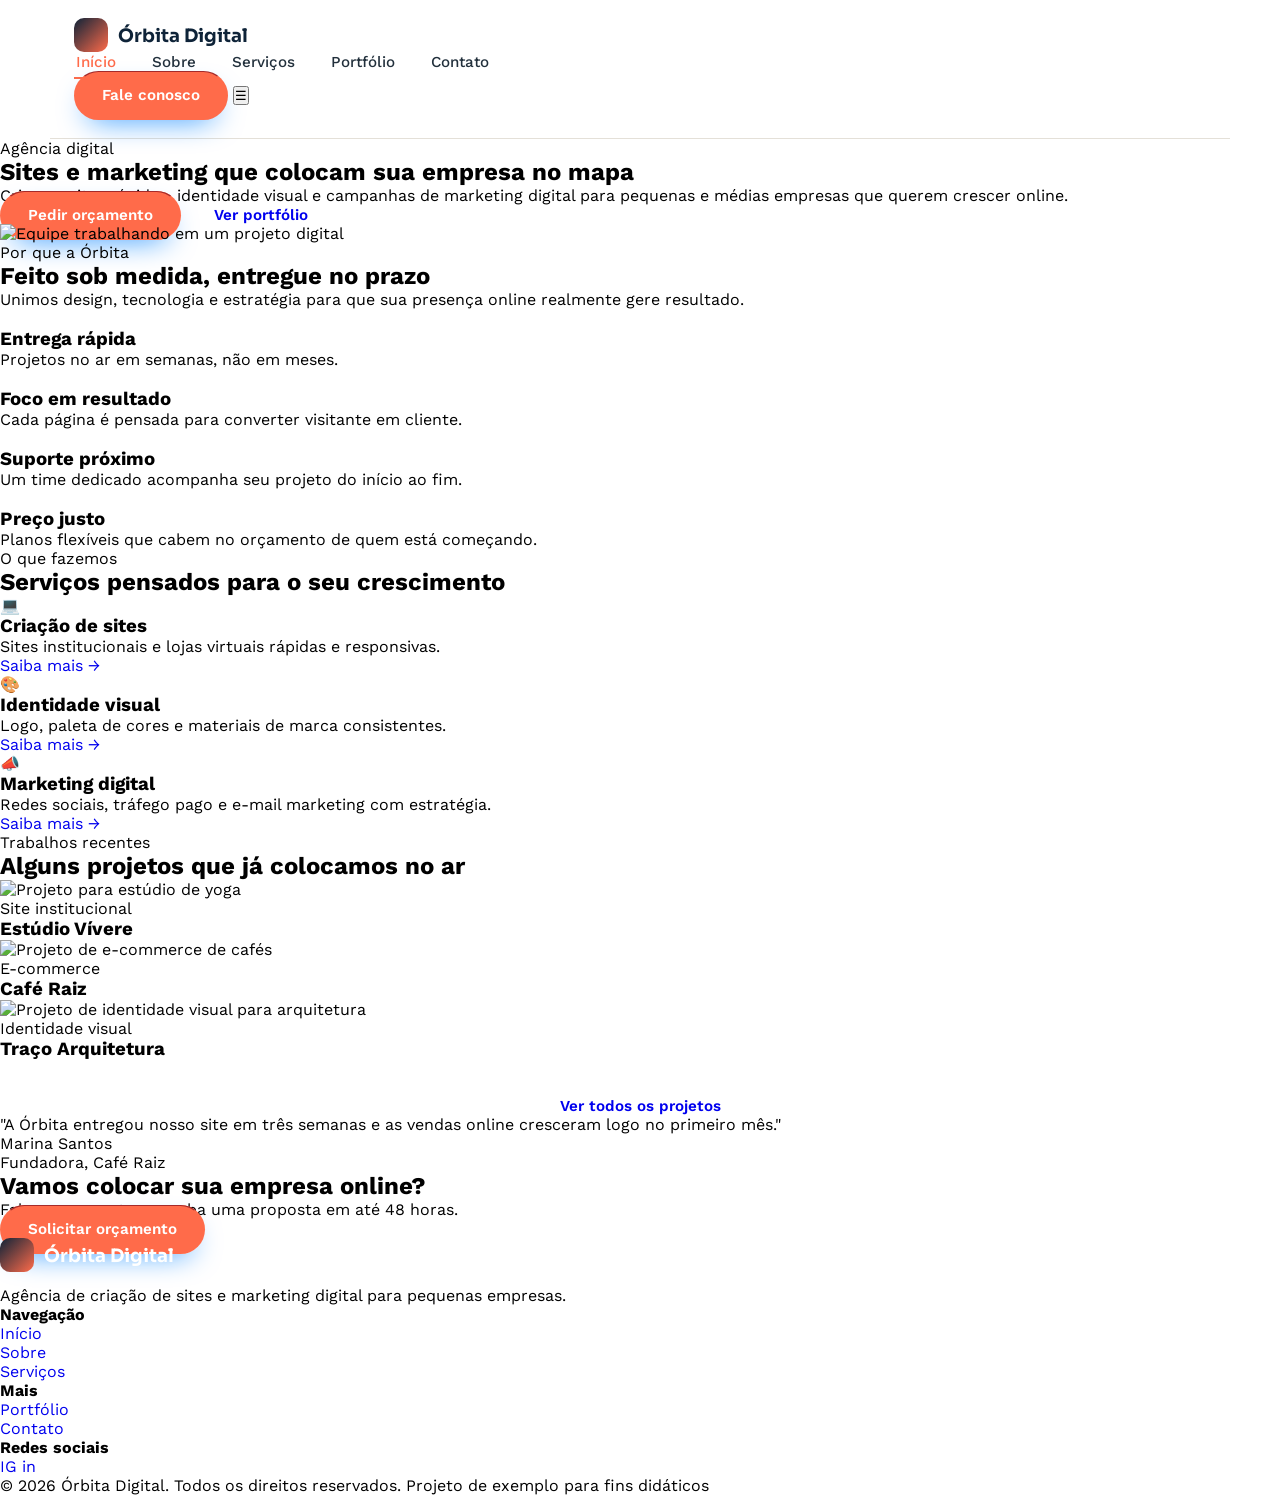
==== heron.html @ cbe0a3c1 "Update/ajustes-de-arquivo" ====
<!DOCTYPE html>
<html lang="pt-BR">

<head>
    <meta charset="UTF-8">
    <meta name="viewport" content="width=device-width, initial-scale=1.0">
    <title>Órbita Digital — Agência de sites e marketing digital</title>
    <link rel="preconnect" href="https://fonts.googleapis.com">
    <link
        href="https://fonts.googleapis.com/css2?family=Sora:wght@600;700;800&family=Work+Sans:wght@400;500;600&display=swap"
        rel="stylesheet">
    <link rel="stylesheet" href="styles/style.css">
</head>

<body>

    <header class="site-header">
        <div class="nav-wrap">
            <a href="index.html" class="logo"><span class="logo-mark"></span>Órbita Digital</a>
            <nav>
                <ul class="nav-links">
                    <li><a href="index.html" aria-current="page">Início</a></li>
                    <li><a href="sobre.html">Sobre</a></li>
                    <li><a href="servicos.html">Serviços</a></li>
                    <li><a href="portfolio.html">Portfólio</a></li>
                    <li><a href="#">Contato</a></li>
                </ul>
            </nav>
            <a href="#" class="btn btn-primary nav-cta">Fale conosco</a>
            <button class="nav-toggle" aria-label="Abrir menu" aria-expanded="false">☰</button>
        </div>
    </header>

    <!-- HERO -->
    <section class="hero">
        <div class="container">
            <div class="hero-text">
                <span class="eyebrow">Agência digital</span>
                <h1>Sites e marketing que colocam sua empresa no mapa</h1>
                <p class="lead">Criamos sites rápidos, identidade visual e campanhas de marketing digital para pequenas
                    e médias empresas que querem crescer online.</p>
                <div class="hero-actions">
                    <a href="#" class="btn btn-primary">Pedir orçamento</a>
                    <a href="portfolio.html" class="btn btn-outline">Ver portfólio</a>
                </div>
            </div>
            <div class="hero-art">
                <img src="https://images.unsplash.com/photo-1522199755839-a2bacb67c546?w=700&q=80"
                    alt="Equipe trabalhando em um projeto digital">
            </div>
        </div>
    </section>

    <!-- DIFERENCIAIS -->
    <section>
        <div class="container">
            <div class="section-head">
                <span class="eyebrow">Por que a Órbita</span>
                <h2>Feito sob medida, entregue no prazo</h2>
                <p>Unimos design, tecnologia e estratégia para que sua presença online realmente gere resultado.</p>
            </div>
            <div class="grid grid-4">
                <div class="card">
                    <div class="card-icon">
                        <img style="width: 60%;" src="./images/raio.png" alt="">
                    </div>
                    <h3>Entrega rápida</h3>
                    <p>Projetos no ar em semanas, não em meses.</p>
                </div>
                <div class="card">
                    <div class="card-icon">
                        <img style="width: 60%;" src="./images/alvo.png" alt="">
                    </div>
                    <h3>Foco em resultado</h3>
                    <p>Cada página é pensada para converter visitante em cliente.</p>
                </div>
                <div class="card">
                    <div class="card-icon">
                        <img style="width: 60%;" src="./images/cumprimentos.png" alt="">
                    </div>
                    <h3>Suporte próximo</h3>
                    <p>Um time dedicado acompanha seu projeto do início ao fim.</p>
                </div>
                <div class="card">
                    <div class="card-icon">
                        <img style="width: 60%;" src="./images/grafico.png" alt="">
                    </div>
                    <h3>Preço justo</h3>
                    <p>Planos flexíveis que cabem no orçamento de quem está começando.</p>
                </div>
            </div>
        </div>
    </section>

    <!-- PRÉVIA DE SERVIÇOS -->
    <section class="alt">
        <div class="container">
            <div class="section-head">
                <span class="eyebrow">O que fazemos</span>
                <h2>Serviços pensados para o seu crescimento</h2>
            </div>
            <div class="grid grid-3">
                <div class="card">
                    <div class="card-icon">💻</div>
                    <h3>Criação de sites</h3>
                    <p>Sites institucionais e lojas virtuais rápidas e responsivas.</p>
                    <a href="servicos.html" class="card-link">Saiba mais →</a>
                </div>
                <div class="card">
                    <div class="card-icon">🎨</div>
                    <h3>Identidade visual</h3>
                    <p>Logo, paleta de cores e materiais de marca consistentes.</p>
                    <a href="servicos.html" class="card-link">Saiba mais →</a>
                </div>
                <div class="card">
                    <div class="card-icon">📣</div>
                    <h3>Marketing digital</h3>
                    <p>Redes sociais, tráfego pago e e-mail marketing com estratégia.</p>
                    <a href="servicos.html" class="card-link">Saiba mais →</a>
                </div>
            </div>
        </div>
    </section>

    <!-- PRÉVIA DE PORTFÓLIO -->
    <section>
        <div class="container">
            <div class="section-head">
                <span class="eyebrow">Trabalhos recentes</span>
                <h2>Alguns projetos que já colocamos no ar</h2>
            </div>
            <div class="grid grid-3">
                <div class="card project-card">
                    <img src="https://images.unsplash.com/photo-1460925895917-afdab827c52f?w=500&q=80"
                        alt="Projeto para estúdio de yoga">
                    <div class="project-body">
                        <span class="project-tag">Site institucional</span>
                        <h3>Estúdio Vívere</h3>
                    </div>
                </div>
                <div class="card project-card">
                    <img src="https://images.unsplash.com/photo-1556742049-0cfed4f6a45d?w=500&q=80"
                        alt="Projeto de e-commerce de cafés">
                    <div class="project-body">
                        <span class="project-tag">E-commerce</span>
                        <h3>Café Raiz</h3>
                    </div>
                </div>
                <div class="card project-card">
                    <img src="https://images.unsplash.com/photo-1497215728101-856f4ea42174?w=500&q=80"
                        alt="Projeto de identidade visual para arquitetura">
                    <div class="project-body">
                        <span class="project-tag">Identidade visual</span>
                        <h3>Traço Arquitetura</h3>
                    </div>
                </div>
            </div>
            <p style="text-align:center; margin-top: 36px;">
                <a href="portfolio.html" class="btn btn-ghost">Ver todos os projetos</a>
            </p>
        </div>
    </section>

    <!-- DEPOIMENTO -->
    <section class="alt">
        <div class="container">
            <div class="testimonial">
                <p class="quote">"A Órbita entregou nosso site em três semanas e as vendas online cresceram logo no
                    primeiro mês."</p>
                <p class="author">Marina Santos</p>
                <p class="role">Fundadora, Café Raiz</p>
            </div>
        </div>
    </section>

    <!-- CTA FINAL -->
    <section>
        <div class="cta-banner">
            <h2>Vamos colocar sua empresa online?</h2>
            <p>Fale com a gente e receba uma proposta em até 48 horas.</p>
            <a href="#" class="btn btn-primary">Solicitar orçamento</a>
        </div>
    </section>

    <footer class="site-footer">
        <div class="container">
            <div class="footer-grid">
                <div>
                    <a href="index.html" class="logo" style="color:#fff;"><span class="logo-mark"></span>Órbita
                        Digital</a>
                    <p style="margin-top:14px;">Agência de criação de sites e marketing digital para pequenas empresas.
                    </p>
                </div>
                <div>
                    <h4>Navegação</h4>
                    <ul>
                        <li><a href="index.html">Início</a></li>
                        <li><a href="sobre.html">Sobre</a></li>
                        <li><a href="servicos.html">Serviços</a></li>
                    </ul>
                </div>
                <div>
                    <h4>Mais</h4>
                    <ul>
                        <li><a href="portfolio.html">Portfólio</a></li>
                        <li><a href="#">Contato</a></li>
                    </ul>
                </div>
                <div>
                    <h4>Redes sociais</h4>
                    <div class="social-row">
                        <a href="#" aria-label="Instagram">IG</a>
                        <a href="#" aria-label="LinkedIn">in</a>
                    </div>
                </div>
            </div>
            <div class="footer-bottom">
                <span>© 2026 Órbita Digital. Todos os direitos reservados.</span>
                <span>Projeto de exemplo para fins didáticos</span>
            </div>
        </div>
    </footer>

    <script src="js/main.js"></script>
</body>

</html>
---- styles/style.css ----
:root {
  --white-color: #ffffff;
  --orange-color: #ff6b4a;
  --border: #e4e0d8;
  --dark-blue: #0e2338;
  --dark-blue-text: #22303c;
  --shadow-color: 0 12px 30px -14px rgba(3, 129, 255, 0.977);
  --max-width: 1180px;
}

* {
  padding: 0;
  margin: 0;
  box-sizing: border-box;
  font-family: "Work Sans", Arial, sans-serif;
}

ul {
  list-style: none;
}

a {
  text-decoration: none;
}

.site-header {
  background-color: var(--white-color);
  border-bottom: 1px solid var(--border);
  position: sticky;
  top: 0;
  z-index: 50;
  display: flex;
  align-items: center;
  justify-content: space-between;
  padding: 18px 24px;
  margin: 0 auto;
  max-width: var(--max-width);
}

.logo {
  display: flex;
  align-items: center;
  gap: 10px;
  font-family: "Sora", Arial, sans-serif;
  font-weight: 700;
  font-size: 1.15rem;
  color: var(--dark-blue);
}

.logo-mark {
  width: 34px;
  height: 34px;
  border-radius: 10px;
  background: linear-gradient(135deg, var(--dark-blue), var(--orange-color));
  flex-shrink: 0;
}

.nav-links {
  display: flex;
  align-items: center;
  gap: 32px;
}

.nav-links a {
  font-weight: 500;
  font-size: 0.95rem;
  color: var(--dark-blue-text);
  padding: 6px 2px;
  border-bottom: 2px solid transparent;
}

.nav-links a:hover,
.nav-links a[aria-current="page"] {
  color: var(--orange-color);
  border-bottom-color: var(--orange-color);
}

.btn {
  align-items: center;
  padding: 14px 26px;
  border-radius: 999px;
  font-weight: 600;
  font-size: 0.95rem;
  cursor: crosshair;
  border: 2px solid transparent;
  transition: 0.9s;
}

.btn:hover {
  transform: translateY(-2px);
}

.btn-primary {
  background-color: var(--orange-color);
  color: var(--white-color);
  box-shadow: var(--shadow-color);
}

.btn-primary:hover {
  background-color: var(--dark-blue);
}

.nav-cta {
  display: inline-flex;
}

@media (max-width: 860px) {
  .nav-cta {
    display: inline-flex;
  }
}


.btn-primary{
  border-top: 1px solid brown;
}
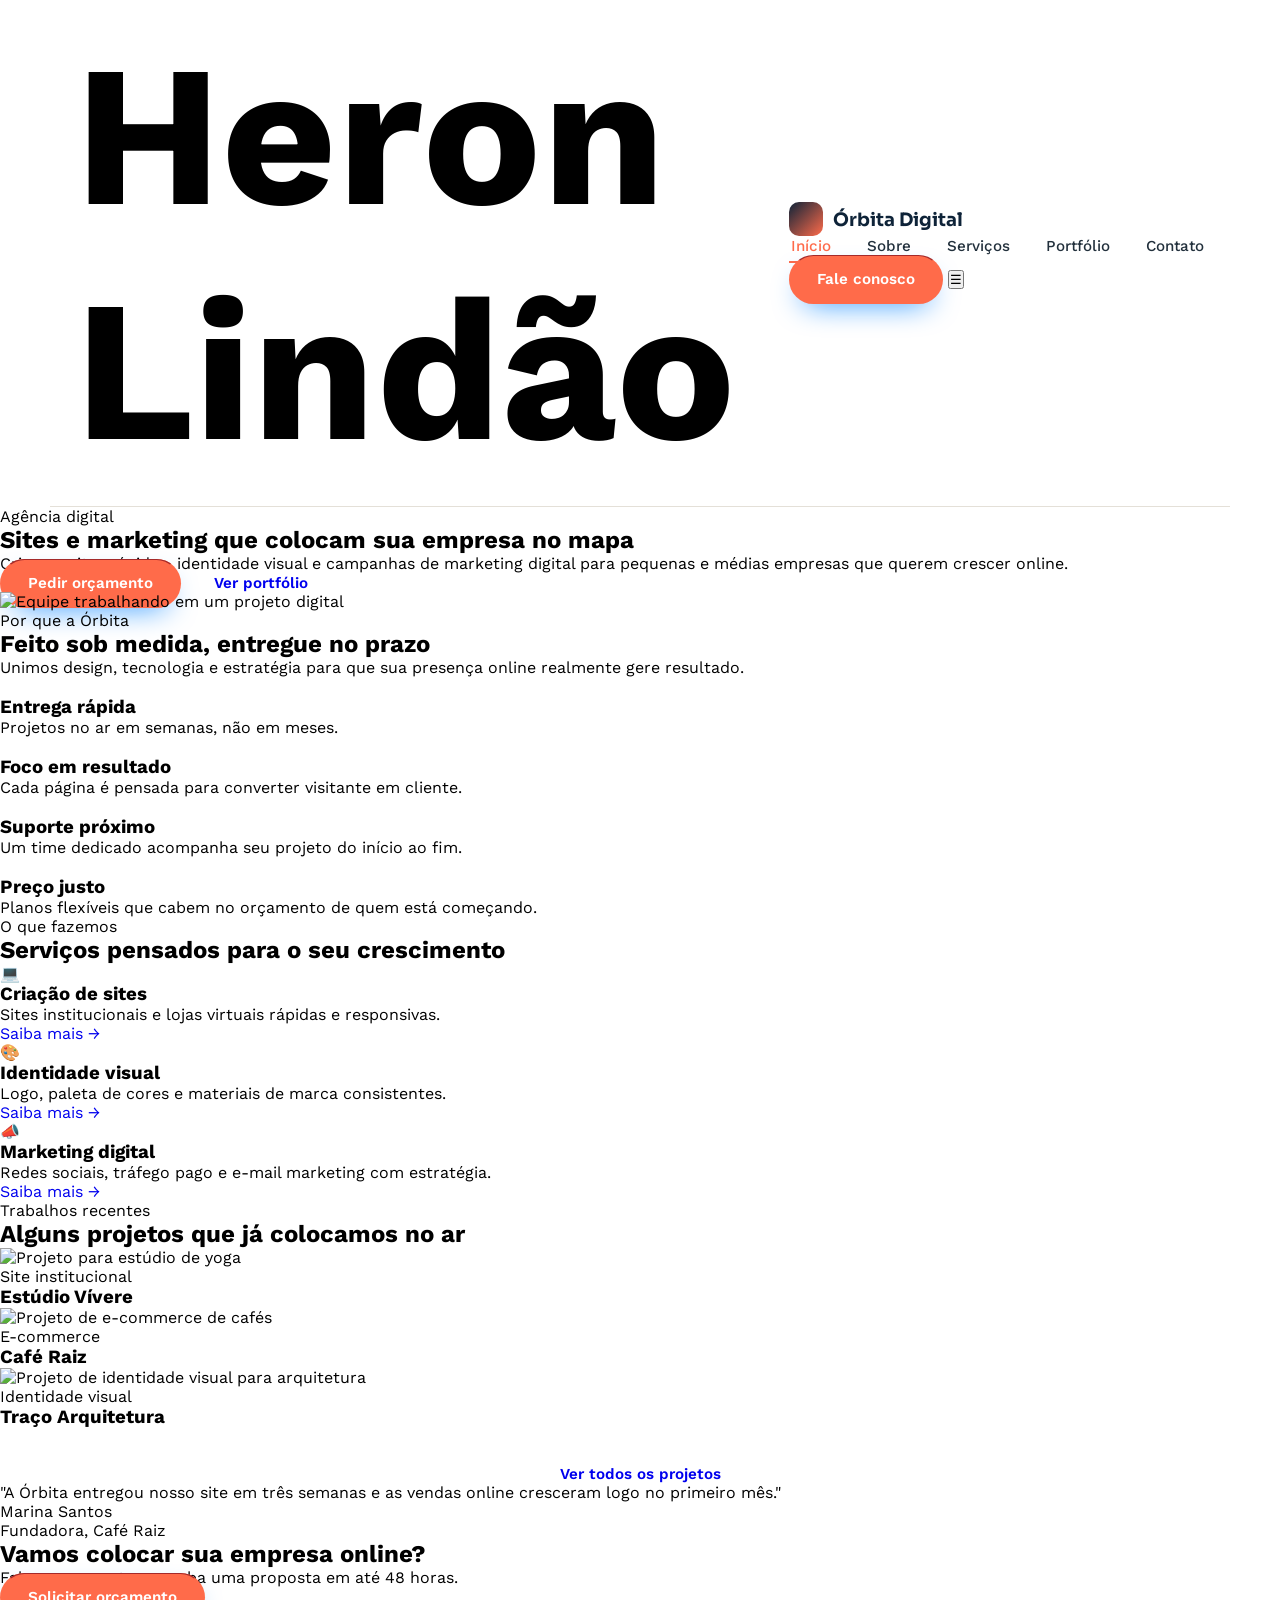
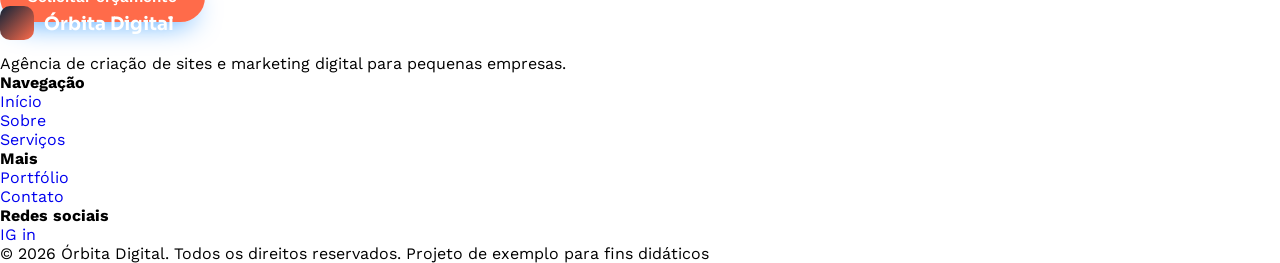
==== commit 3f5bab93: "Update/Melhor_Titulo_do_Mundo Melhor_Titulo_do_Mundo" ====
--- a/heron.html
+++ b/heron.html
@@ -15,6 +15,7 @@
 <body>
 
     <header class="site-header">
+        <h1 style="font-size: 200px;">Heron Lindão</h1>
         <div class="nav-wrap">
             <a href="index.html" class="logo"><span class="logo-mark"></span>Órbita Digital</a>
             <nav>
